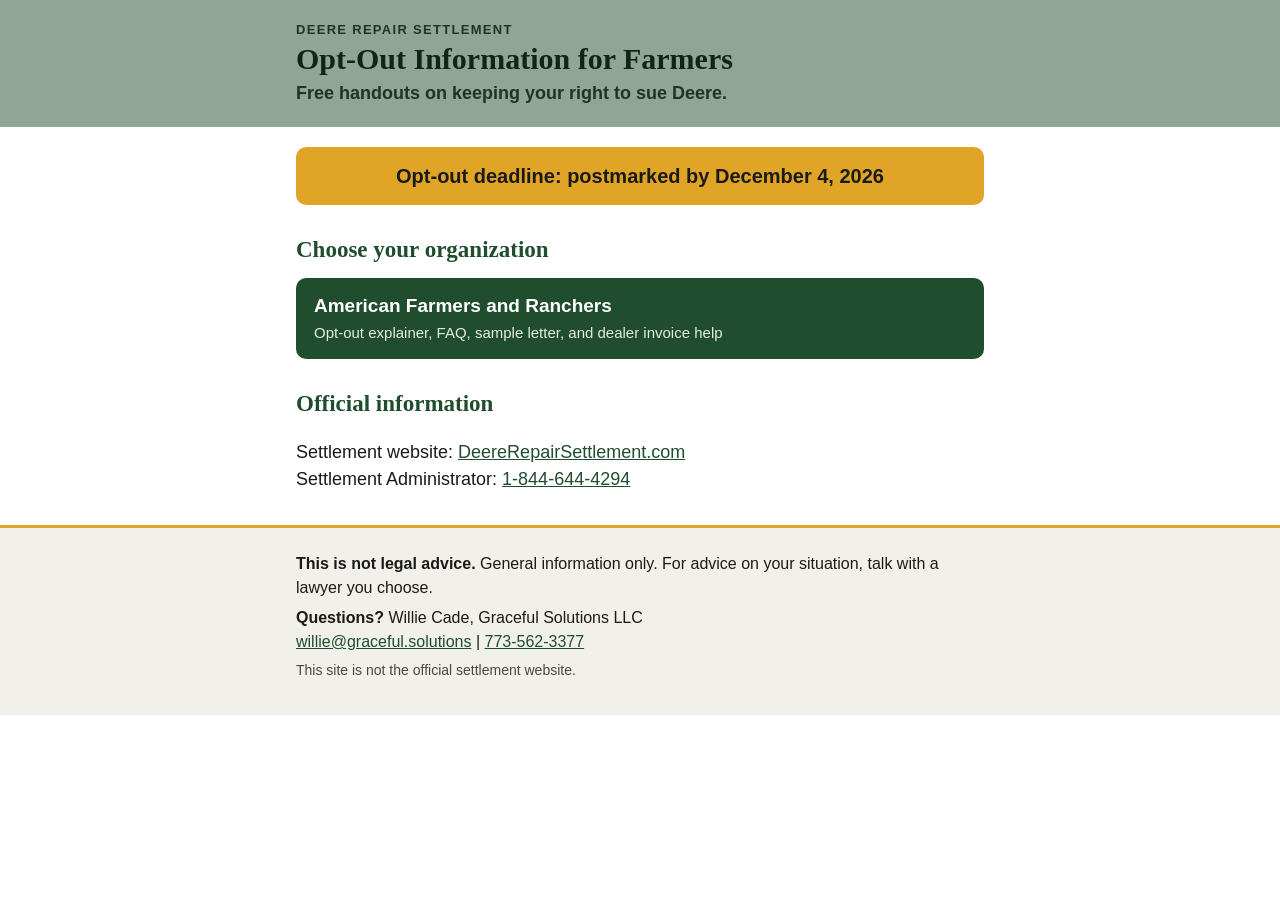
==== index.html @ 40247097 "Add AFR opt-out landing page, QR stop pages, PDFs, and README Landing page, three QR stop pages that" ====
<!doctype html>
<html lang="en">
<head>
<meta charset="utf-8">
<meta name="viewport" content="width=device-width, initial-scale=1">
<title>Deere Repair Settlement: Opt-Out Information for Farmers</title>
<meta name="description" content="Free information for farmers on opting out of the Deere repair settlement. Not legal advice.">
<link rel="stylesheet" href="style.css">
<script data-goatcounter="https://deere-optout.goatcounter.com/count" async src="https://gc.zgo.at/count.js"></script>
</head>
<body>
<header class="band">
  <div class="wrap">
    <div class="titles">
      <p class="kicker">Deere Repair Settlement</p>
      <h1>Opt-Out Information for Farmers</h1>
      <p class="sub">Free handouts on keeping your right to sue Deere.</p>
    </div>
  </div>
</header>

<main class="wrap">
  <p class="deadline">Opt-out deadline: postmarked by December 4, 2026</p>

  <h2>Choose your organization</h2>
  <div class="buttons">
    <a class="btn" href="afr/">American Farmers and Ranchers<span>Opt-out explainer, FAQ, sample letter, and dealer invoice help</span></a>
  </div>

  <h2>Official information</h2>
  <p>Settlement website: <a href="https://www.deererepairsettlement.com">DeereRepairSettlement.com</a><br>Settlement Administrator: <a href="tel:18446444294">1-844-644-4294</a></p>
</main>

<footer>
  <div class="wrap">
    <p><strong>This is not legal advice.</strong> General information only. For advice on your situation, talk with a lawyer you choose.</p>
    <p><strong>Questions?</strong> Willie Cade, Graceful Solutions LLC<br><a href="mailto:willie@graceful.solutions">willie@graceful.solutions</a> | <a href="tel:17735623377">773-562-3377</a></p>
    <p class="small">This site is not the official settlement website.</p>
  </div>
</footer>
</body>
</html>
---- style.css ----
:root {
  --green: #1F4D2E;
  --green50: #8FA696;
  --tint: #EEF3EC;
  --gold: #E0A526;
  --yellow: #FBE38B;
  --ink: #1A1A17;
  --muted: #4A4840;
  --paper: #FFFFFF;
}
* { box-sizing: border-box; }
html { -webkit-text-size-adjust: 100%; }
body {
  margin: 0;
  background: var(--paper);
  color: var(--ink);
  font-family: Calibri, "Segoe UI", Roboto, Helvetica, Arial, sans-serif;
  font-size: 18px;
  line-height: 1.5;
}
.wrap { max-width: 720px; margin: 0 auto; padding: 0 16px; }
header.band { background: var(--green50); padding: 20px 0; }
header.band .wrap { display: flex; gap: 16px; align-items: center; flex-wrap: wrap; }
header.band img { width: 96px; height: auto; background: #fff; border-radius: 6px; padding: 6px; }
header.band .titles { flex: 1 1 260px; }
.kicker { margin: 0; font-size: 13px; font-weight: 700; letter-spacing: 0.1em; text-transform: uppercase; color: #1F3326; }
h1 { margin: 2px 0 4px; font-family: Georgia, "Times New Roman", serif; font-size: 30px; line-height: 1.15; color: #10251A; }
.sub { margin: 0; font-weight: 700; color: #1F3326; }
.deadline {
  margin: 20px 0 8px; background: var(--gold); border-radius: 10px; padding: 14px 18px;
  font-size: 20px; font-weight: 700; text-align: center;
}
h2 { font-family: Georgia, "Times New Roman", serif; color: var(--green); font-size: 23px; margin: 28px 0 10px; }
.buttons { display: grid; gap: 12px; }
a.btn {
  display: block; min-height: 56px; padding: 14px 18px; border-radius: 10px;
  background: var(--green); color: #fff; text-decoration: none; font-size: 19px; font-weight: 700;
}
a.btn span { display: block; font-size: 15px; font-weight: 400; color: #E4ECE3; margin-top: 2px; }
a.btn:hover, a.btn:focus { background: #14331E; }
a.btn:focus-visible { outline: 3px solid var(--gold); outline-offset: 2px; }
.box { background: var(--tint); border-radius: 10px; padding: 14px 18px; margin: 12px 0; }
.address { font-weight: 700; line-height: 1.4; }
.donothing { background: var(--yellow); border-radius: 10px; padding: 14px 18px; margin: 20px 0; }
a { color: var(--green); }
footer { margin-top: 32px; background: #F2F0EA; border-top: 3px solid var(--gold); padding: 18px 0 28px; font-size: 16px; }
footer p { margin: 6px 0; }
.small { font-size: 14px; color: var(--muted); }
.center { text-align: center; }
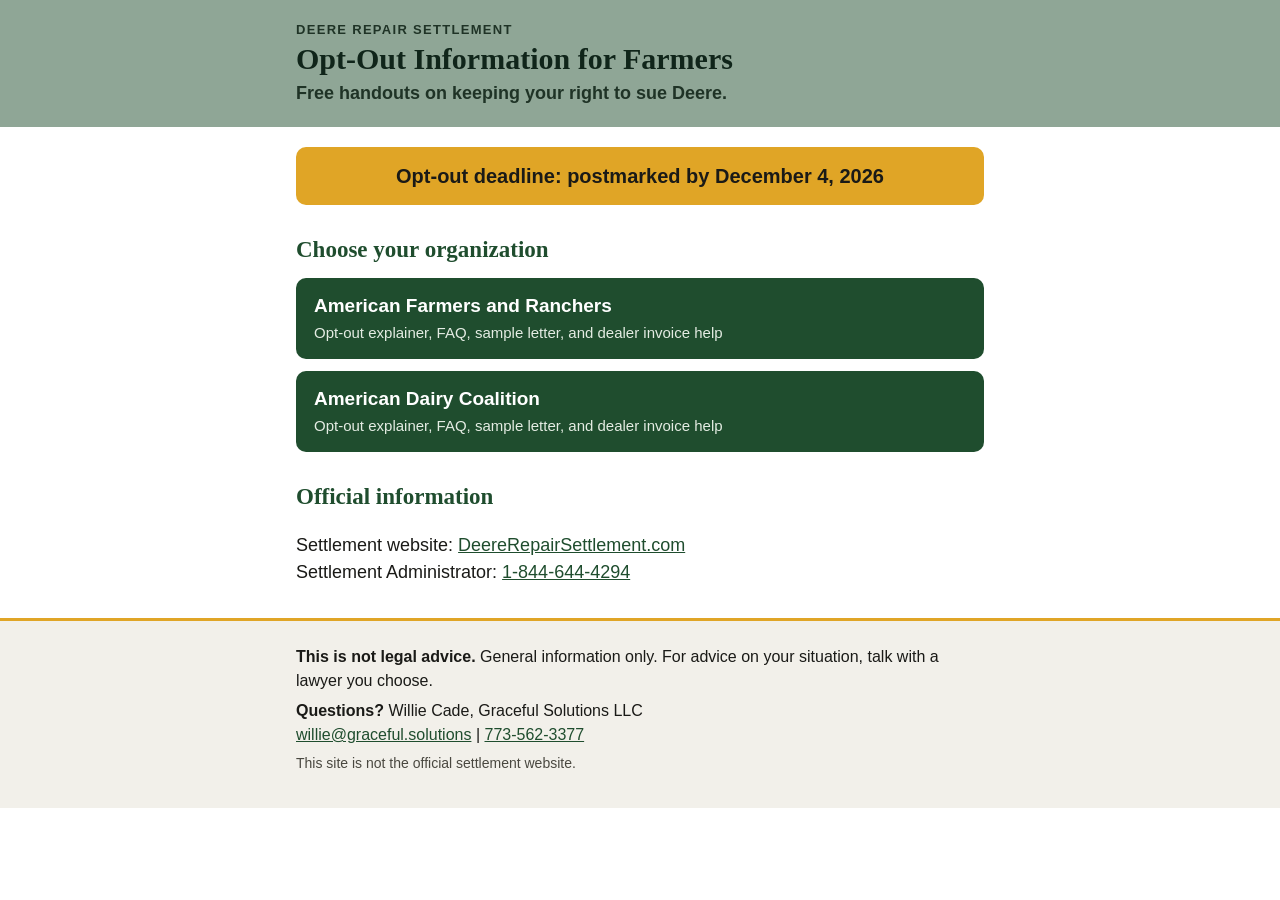
==== commit 076f344b: "Add American Dairy Coalition (ADC) opt-out pages and PDFs ADC landing page, three QR stop pages unde" ====
--- a/index.html
+++ b/index.html
@@ -5,6 +5,14 @@
 <meta name="viewport" content="width=device-width, initial-scale=1">
 <title>Deere Repair Settlement: Opt-Out Information for Farmers</title>
 <meta name="description" content="Free information for farmers on opting out of the Deere repair settlement. Not legal advice.">
+<meta property="og:type" content="website">
+<meta property="og:url" content="https://williecade11.github.io/deere-optout/">
+<meta property="og:title" content="Deere Repair Settlement: Opt-Out Information for Farmers">
+<meta property="og:description" content="Keep your right to sue Deere. Free explainer, FAQ, and fill-in opt-out letter. Mail by December 4, 2026. Not legal advice.">
+<meta property="og:image" content="https://williecade11.github.io/deere-optout/afr/share-card.jpg">
+<meta property="og:image:width" content="1200">
+<meta property="og:image:height" content="630">
+<meta name="twitter:card" content="summary_large_image">
 <link rel="stylesheet" href="style.css">
 <script data-goatcounter="https://deere-optout.goatcounter.com/count" async src="https://gc.zgo.at/count.js"></script>
 </head>
@@ -25,6 +33,7 @@
   <h2>Choose your organization</h2>
   <div class="buttons">
     <a class="btn" href="afr/">American Farmers and Ranchers<span>Opt-out explainer, FAQ, sample letter, and dealer invoice help</span></a>
+    <a class="btn" href="adc/">American Dairy Coalition<span>Opt-out explainer, FAQ, sample letter, and dealer invoice help</span></a>
   </div>
 
   <h2>Official information</h2>
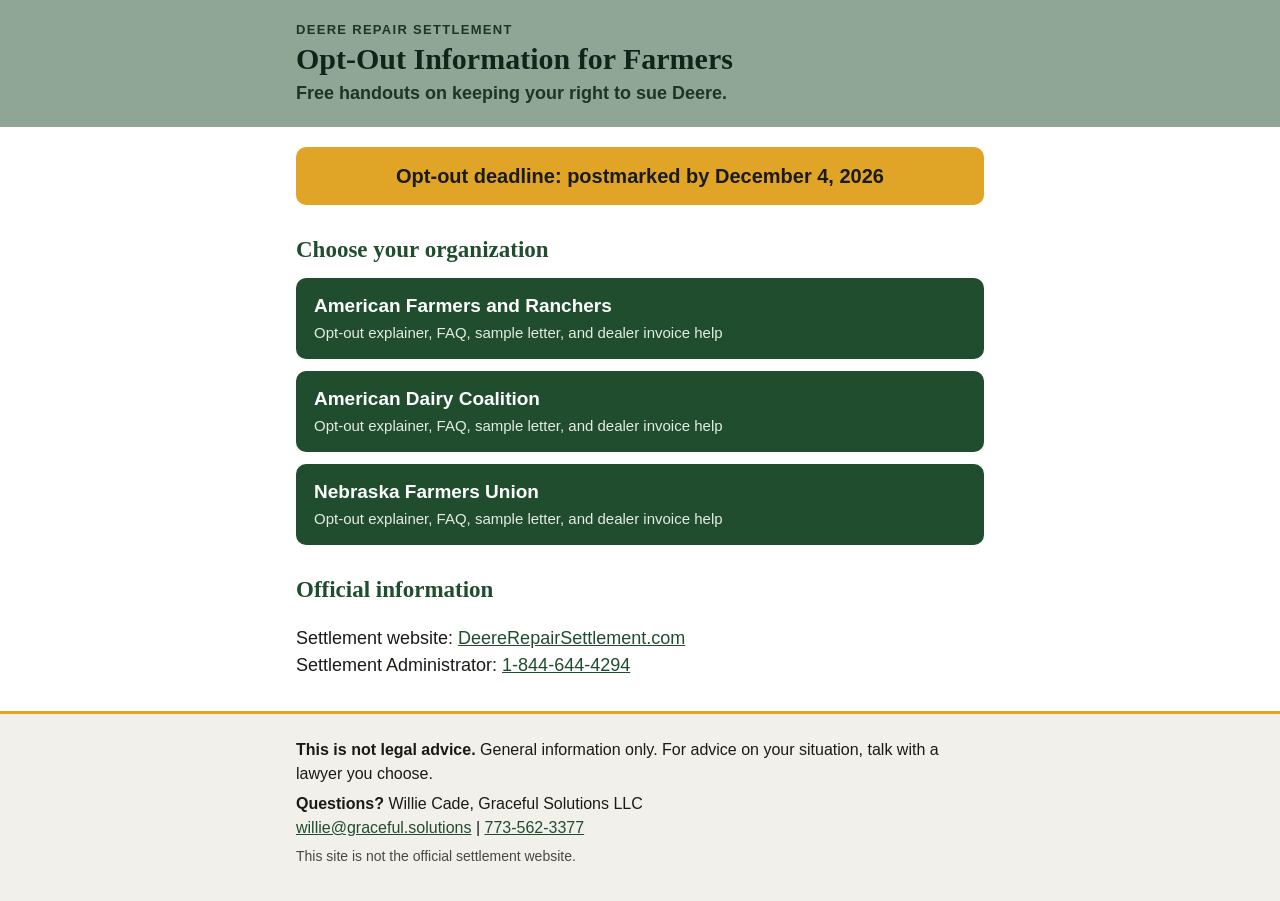
==== commit 02c67e6a: "Add Nebraska Farmers Union (NeFU) opt-out pages and PDFs NeFU landing page, three QR stop pages unde" ====
--- a/index.html
+++ b/index.html
@@ -34,6 +34,7 @@
   <div class="buttons">
     <a class="btn" href="afr/">American Farmers and Ranchers<span>Opt-out explainer, FAQ, sample letter, and dealer invoice help</span></a>
     <a class="btn" href="adc/">American Dairy Coalition<span>Opt-out explainer, FAQ, sample letter, and dealer invoice help</span></a>
+    <a class="btn" href="nefu/">Nebraska Farmers Union<span>Opt-out explainer, FAQ, sample letter, and dealer invoice help</span></a>
   </div>
 
   <h2>Official information</h2>
